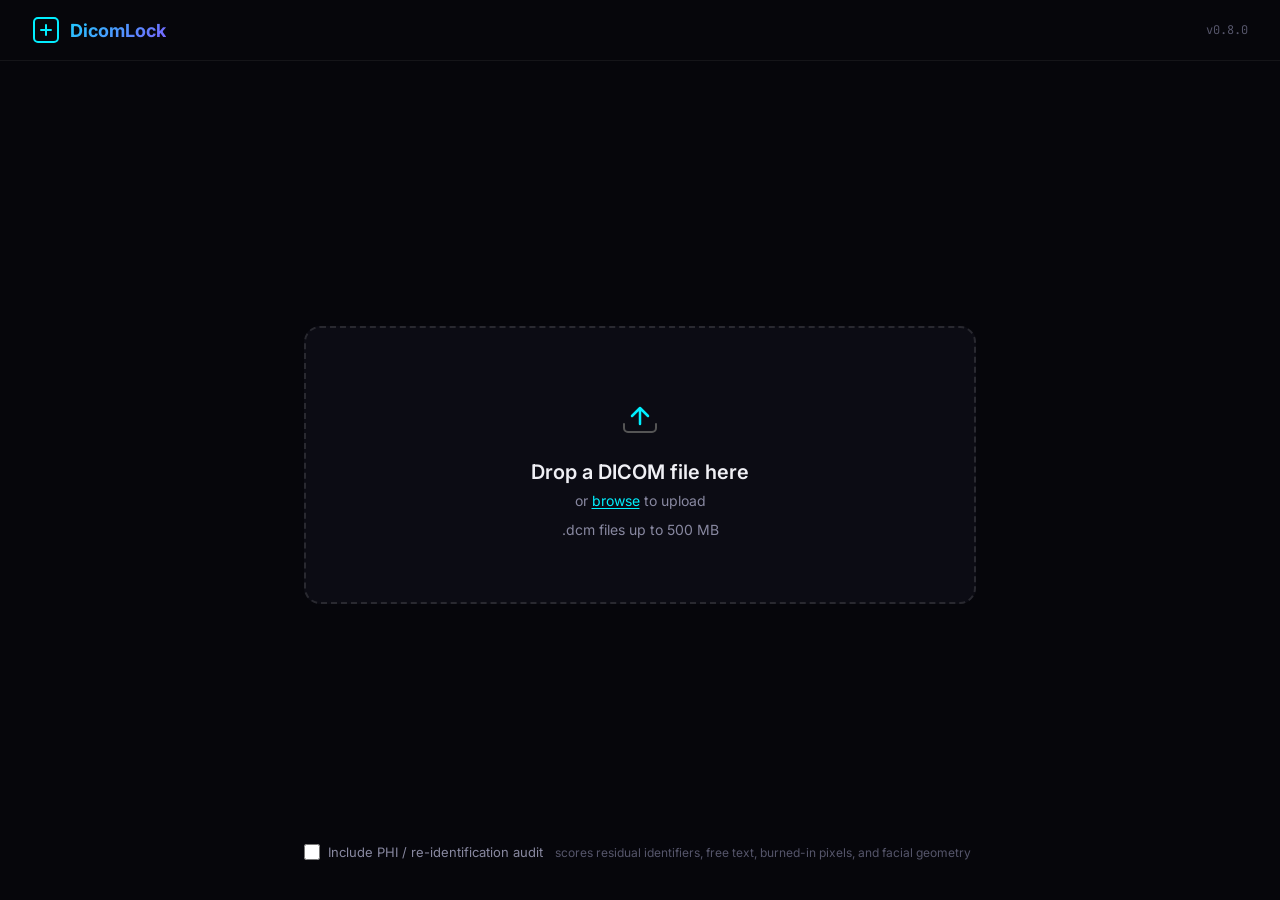
==== scanner/web/index.html @ 577608d9 "package server.py and web/ into the wheel; add dicomlock-server entry point The [server] extra used " ====
<!DOCTYPE html>
<html lang="en">
<head>
  <meta charset="UTF-8">
  <meta name="viewport" content="width=device-width, initial-scale=1.0">
  <title>DicomLock: DICOM Security Scanner</title>
  <link rel="preconnect" href="https://fonts.googleapis.com">
  <link href="https://fonts.googleapis.com/css2?family=Inter:wght@400;500;600;700&family=JetBrains+Mono:wght@400;500&display=swap" rel="stylesheet">
  <link rel="stylesheet" href="style.css">
</head>
<body>

  <!-- Header -->
  <header>
    <div class="logo">
      <svg width="28" height="28" viewBox="0 0 28 28" fill="none">
        <rect x="2" y="2" width="24" height="24" rx="4" stroke="url(#g)" stroke-width="2"/>
        <path d="M9 14h10M14 9v10" stroke="url(#g)" stroke-width="2" stroke-linecap="round"/>
        <defs><linearGradient id="g" x1="0" y1="0" x2="28" y2="28"><stop stop-color="#00F0FF"/><stop offset="1" stop-color="#7B61FF"/></linearGradient></defs>
      </svg>
      <span>DicomLock</span>
    </div>
    <div class="version">v0.8.0</div>
  </header>

  <!-- Main Content -->
  <main>
    <!-- Upload Zone -->
    <div id="upload-zone" class="upload-zone">
      <div class="upload-icon">
        <svg width="48" height="48" viewBox="0 0 48 48" fill="none">
          <path d="M24 32V16m0 0l-8 8m8-8l8 8" stroke="#00F0FF" stroke-width="2.5" stroke-linecap="round" stroke-linejoin="round"/>
          <path d="M8 32v4a4 4 0 004 4h24a4 4 0 004-4v-4" stroke="#555" stroke-width="2" stroke-linecap="round"/>
        </svg>
      </div>
      <h2>Drop a DICOM file here</h2>
      <p>or <label for="file-input" class="browse-link">browse</label> to upload</p>
      <p class="upload-hint">.dcm files up to 500 MB</p>
      <input type="file" id="file-input" accept=".dcm,.dicom" hidden>
    </div>

    <!-- Scan options -->
    <div class="scan-options">
      <label class="toggle">
        <input type="checkbox" id="deid-toggle">
        <span>Include PHI / re-identification audit</span>
      </label>
      <span class="scan-options-hint">scores residual identifiers, free text, burned-in pixels, and facial geometry</span>
    </div>

    <!-- Scanning Animation -->
    <div id="scanning" class="scanning hidden">
      <div class="scanner-ring"></div>
      <p class="scan-status">Analyzing DICOM integrity...</p>
    </div>

    <!-- Report -->
    <div id="report" class="report hidden">
      <!-- File Info -->
      <div class="report-header">
        <div class="file-info">
          <h2 id="report-filename"></h2>
          <div class="file-meta">
            <span id="report-size"></span>
            <span class="dot"></span>
            <span id="report-time"></span>
          </div>
          <div class="file-hash" id="report-hash"></div>
        </div>
        <button id="scan-another" class="btn-secondary">Scan Another</button>
      </div>

      <!-- Trust Score -->
      <div class="trust-section">
        <div class="trust-label">INTEGRITY SCORE</div>
        <div class="trust-bar-container">
          <div class="trust-bar" id="trust-bar"></div>
        </div>
        <div class="trust-badge" id="trust-badge"></div>
      </div>

      <!-- Re-identification risk (only when the de-id audit was requested) -->
      <div id="reid-section" class="reid-section hidden">
        <div class="reid-header">
          <div class="reid-label">RE-IDENTIFICATION RISK</div>
          <div class="reid-badge" id="reid-badge"></div>
        </div>
        <div class="reid-bar-container">
          <div class="reid-bar" id="reid-bar"></div>
        </div>
        <div class="reid-channels" id="reid-channels"></div>
        <div class="reid-note" id="reid-note"></div>
      </div>

      <!-- Findings -->
      <div class="findings-section">
        <div class="findings-header">
          <h3>Findings</h3>
          <span class="findings-count" id="findings-count"></span>
        </div>
        <div id="findings-list" class="findings-list"></div>
      </div>

      <!-- Summary Counts -->
      <div class="summary-counts" id="summary-counts"></div>

      <!-- Actions -->
      <button id="disarm-btn" class="btn-primary">Disarm &amp; Download Clean File</button>
      <button id="download-json" class="btn-secondary">Download JSON Report</button>
    </div>
  </main>

  <script src="script.js"></script>
</body>
</html>
---- scanner/web/style.css ----
/* DicomLock Scanner, Web UI */

:root {
  --bg-primary: #06060b;
  --bg-secondary: #0c0c14;
  --bg-card: #10101a;
  --border: rgba(255, 255, 255, 0.06);
  --border-hover: rgba(255, 255, 255, 0.12);
  --text-primary: #f0f0f5;
  --text-secondary: #8888a0;
  --text-muted: #55556a;
  --cyan: #00F0FF;
  --cyan-dim: rgba(0, 240, 255, 0.15);
  --purple: #7B61FF;
  --purple-dim: rgba(123, 97, 255, 0.15);
  --green: #00E676;
  --yellow: #FFD600;
  --red: #FF4444;
  /* Brand teal (matches the marketing site); teal doubles as the clean/safe color,
     amber is the mid-risk step, alert red is the high-risk / finding color. */
  --teal: #2dd4bf;
  --teal-dim: rgba(45, 212, 191, 0.14);
  --amber: #f5b14c;
  --amber-dim: rgba(245, 177, 76, 0.14);
  --alert: #f4727d;
  --alert-dim: rgba(244, 114, 125, 0.16);
  --gradient: linear-gradient(135deg, #00F0FF, #7B61FF);
  --font: 'Inter', -apple-system, BlinkMacSystemFont, sans-serif;
  --mono: 'JetBrains Mono', monospace;
}

*, *::before, *::after {
  margin: 0; padding: 0; box-sizing: border-box;
}

body {
  font-family: var(--font);
  background: var(--bg-primary);
  color: var(--text-primary);
  min-height: 100vh;
  display: flex;
  flex-direction: column;
}

/* Header */
header {
  display: flex;
  align-items: center;
  justify-content: space-between;
  padding: 16px 32px;
  border-bottom: 1px solid var(--border);
}

.logo {
  display: flex;
  align-items: center;
  gap: 10px;
  font-weight: 700;
  font-size: 18px;
  background: var(--gradient);
  -webkit-background-clip: text;
  -webkit-text-fill-color: transparent;
}

.version {
  font-family: var(--mono);
  font-size: 12px;
  color: var(--text-muted);
}

/* Main */
main {
  flex: 1;
  display: flex;
  flex-direction: column;
  align-items: center;
  padding: 40px 24px;
  max-width: 720px;
  margin: 0 auto;
  width: 100%;
}

/* Upload Zone */
.upload-zone {
  width: 100%;
  border: 2px dashed var(--border-hover);
  border-radius: 16px;
  padding: 64px 32px;
  text-align: center;
  cursor: pointer;
  transition: all 0.25s ease;
  background: var(--bg-secondary);
  margin: auto 0;
}

.upload-zone:hover,
.upload-zone.drag-over {
  border-color: var(--cyan);
  background: rgba(0, 240, 255, 0.03);
  box-shadow: 0 0 40px rgba(0, 240, 255, 0.05);
}

.upload-zone.drag-over {
  transform: scale(1.01);
}

.upload-icon {
  margin-bottom: 16px;
}

.upload-zone h2 {
  font-size: 20px;
  font-weight: 600;
  margin-bottom: 8px;
}

.upload-zone p {
  color: var(--text-secondary);
  font-size: 14px;
}

.browse-link {
  color: var(--cyan);
  cursor: pointer;
  text-decoration: underline;
  text-underline-offset: 2px;
}

.upload-hint {
  margin-top: 12px;
  font-size: 12px;
  color: var(--text-muted);
}

/* Scanning Animation */
.scanning {
  display: flex;
  flex-direction: column;
  align-items: center;
  gap: 24px;
  padding: 80px 0;
}

.scanner-ring {
  width: 80px;
  height: 80px;
  border-radius: 50%;
  border: 3px solid var(--border);
  border-top-color: var(--cyan);
  border-right-color: var(--purple);
  animation: spin 1s linear infinite;
}

@keyframes spin {
  to { transform: rotate(360deg); }
}

.scan-status {
  color: var(--text-secondary);
  font-size: 14px;
  font-family: var(--mono);
}

/* Report */
.report {
  width: 100%;
}

.report-header {
  display: flex;
  align-items: flex-start;
  justify-content: space-between;
  gap: 16px;
  margin-bottom: 32px;
}

.file-info h2 {
  font-size: 18px;
  font-weight: 600;
  word-break: break-all;
}

.file-meta {
  display: flex;
  align-items: center;
  gap: 8px;
  margin-top: 6px;
  font-size: 13px;
  color: var(--text-secondary);
}

.dot {
  width: 3px;
  height: 3px;
  border-radius: 50%;
  background: var(--text-muted);
}

.file-hash {
  font-family: var(--mono);
  font-size: 11px;
  color: var(--text-muted);
  margin-top: 6px;
}

.btn-secondary {
  font-family: var(--font);
  font-size: 13px;
  font-weight: 500;
  padding: 8px 16px;
  border-radius: 8px;
  border: 1px solid var(--border-hover);
  background: transparent;
  color: var(--text-secondary);
  cursor: pointer;
  transition: all 0.2s;
  white-space: nowrap;
}

.btn-secondary:hover {
  border-color: var(--cyan);
  color: var(--cyan);
}

/* Trust Score */
.trust-section {
  background: var(--bg-card);
  border: 1px solid var(--border);
  border-radius: 12px;
  padding: 24px;
  margin-bottom: 24px;
}

.trust-label {
  font-size: 11px;
  font-weight: 600;
  letter-spacing: 1.5px;
  color: var(--text-muted);
  margin-bottom: 16px;
}

.trust-bar-container {
  width: 100%;
  height: 10px;
  background: var(--bg-secondary);
  border-radius: 5px;
  overflow: hidden;
  margin-bottom: 12px;
}

.trust-bar {
  height: 100%;
  border-radius: 5px;
  transition: width 0.8s cubic-bezier(0.22, 1, 0.36, 1);
  width: 0%;
}

.trust-bar.clean    { background: var(--green); }
.trust-bar.caution  { background: var(--yellow); }
.trust-bar.suspicious { background: var(--yellow); }
.trust-bar.fail     { background: var(--red); }
.trust-bar.critical { background: var(--red); }

.trust-badge {
  display: inline-block;
  font-family: var(--mono);
  font-size: 14px;
  font-weight: 600;
  padding: 4px 12px;
  border-radius: 6px;
}

.trust-badge.clean      { background: rgba(0, 230, 118, 0.12); color: var(--green); }
.trust-badge.caution    { background: rgba(255, 214, 0, 0.12); color: var(--yellow); }
.trust-badge.suspicious { background: rgba(255, 214, 0, 0.12); color: var(--yellow); }
.trust-badge.fail       { background: rgba(255, 68, 68, 0.12); color: var(--red); }
.trust-badge.critical   { background: rgba(255, 68, 68, 0.2); color: var(--red); }

/* Findings */
.findings-section {
  margin-bottom: 24px;
}

.findings-header {
  display: flex;
  align-items: center;
  gap: 10px;
  margin-bottom: 12px;
}

.findings-header h3 {
  font-size: 15px;
  font-weight: 600;
}

.findings-count {
  font-family: var(--mono);
  font-size: 12px;
  color: var(--text-muted);
}

.findings-list {
  display: flex;
  flex-direction: column;
  gap: 2px;
}

.finding {
  display: flex;
  align-items: flex-start;
  gap: 12px;
  padding: 10px 14px;
  border-radius: 8px;
  background: var(--bg-card);
  border: 1px solid var(--border);
  transition: background 0.15s;
}

.finding:hover {
  background: var(--bg-secondary);
}

.finding-badge {
  font-family: var(--mono);
  font-size: 10px;
  font-weight: 600;
  padding: 3px 8px;
  border-radius: 4px;
  white-space: nowrap;
  margin-top: 2px;
  text-transform: uppercase;
  letter-spacing: 0.5px;
}

.finding-badge.pass     { background: rgba(0, 230, 118, 0.12); color: var(--green); }
.finding-badge.info     { background: var(--cyan-dim); color: var(--cyan); }
.finding-badge.warn     { background: rgba(255, 214, 0, 0.12); color: var(--yellow); }
.finding-badge.fail     { background: rgba(255, 68, 68, 0.12); color: var(--red); }
.finding-badge.critical { background: rgba(255, 68, 68, 0.25); color: #ff6666; }

.finding-content {
  flex: 1;
  min-width: 0;
}

.finding-message {
  font-size: 13px;
  line-height: 1.5;
  color: var(--text-primary);
}

.finding-details {
  font-size: 12px;
  line-height: 1.5;
  color: var(--text-muted);
  margin-top: 4px;
}

/* Summary Counts */
.summary-counts {
  display: flex;
  gap: 16px;
  flex-wrap: wrap;
  margin-bottom: 24px;
  padding: 16px;
  background: var(--bg-card);
  border: 1px solid var(--border);
  border-radius: 10px;
}

.count-item {
  display: flex;
  align-items: center;
  gap: 6px;
  font-family: var(--mono);
  font-size: 13px;
}

.count-dot {
  width: 8px;
  height: 8px;
  border-radius: 50%;
}

.count-dot.pass     { background: var(--green); }
.count-dot.info     { background: var(--cyan); }
.count-dot.warn     { background: var(--yellow); }
.count-dot.fail     { background: var(--red); }
.count-dot.critical { background: var(--red); }

/* Buttons */
.btn-primary {
  font-family: var(--font);
  font-size: 14px;
  font-weight: 600;
  width: 100%;
  padding: 12px 24px;
  border-radius: 10px;
  border: none;
  background: var(--gradient);
  color: #000;
  cursor: pointer;
  transition: opacity 0.2s;
}

.btn-primary:hover {
  opacity: 0.85;
}

/* Utility */
.hidden {
  display: none !important;
}

/* Error toast */
.error-toast {
  position: fixed;
  bottom: 24px;
  left: 50%;
  transform: translateX(-50%);
  background: rgba(255, 68, 68, 0.15);
  border: 1px solid rgba(255, 68, 68, 0.3);
  color: var(--red);
  padding: 12px 24px;
  border-radius: 10px;
  font-size: 14px;
  font-family: var(--mono);
  z-index: 100;
  animation: toast-in 0.3s ease;
}

@keyframes toast-in {
  from { opacity: 0; transform: translateX(-50%) translateY(10px); }
  to   { opacity: 1; transform: translateX(-50%) translateY(0); }
}

/* Scan options (de-id toggle) */
.scan-options {
  width: 100%;
  margin-top: 16px;
  display: flex;
  align-items: center;
  gap: 12px;
  flex-wrap: wrap;
}

.toggle {
  display: inline-flex;
  align-items: center;
  gap: 8px;
  font-size: 13px;
  color: var(--text-secondary);
  cursor: pointer;
  user-select: none;
}

.toggle input {
  width: 16px;
  height: 16px;
  accent-color: var(--cyan);
  cursor: pointer;
}

.scan-options-hint {
  font-size: 12px;
  color: var(--text-muted);
}

/* Re-identification risk card */
.reid-section {
  background: var(--bg-card);
  border: 1px solid var(--border);
  border-radius: 12px;
  padding: 24px;
  margin-bottom: 24px;
}

.reid-header {
  display: flex;
  align-items: center;
  justify-content: space-between;
  gap: 12px;
  margin-bottom: 16px;
}

.reid-label {
  font-size: 11px;
  font-weight: 600;
  letter-spacing: 1.5px;
  color: var(--teal);
}

.reid-badge {
  font-family: var(--mono);
  font-size: 14px;
  font-weight: 600;
  padding: 4px 12px;
  border-radius: 6px;
}

.reid-badge.minimal  { background: var(--teal-dim); color: var(--teal); }
.reid-badge.low      { background: var(--teal-dim); color: var(--teal); }
.reid-badge.moderate { background: var(--amber-dim); color: var(--amber); }
.reid-badge.high     { background: var(--alert-dim); color: var(--alert); }

.reid-bar-container {
  width: 100%;
  height: 10px;
  background: var(--bg-secondary);
  border-radius: 5px;
  overflow: hidden;
  margin-bottom: 20px;
}

.reid-bar {
  height: 100%;
  border-radius: 5px;
  width: 0%;
  transition: width 0.8s cubic-bezier(0.22, 1, 0.36, 1);
}

.reid-bar.minimal  { background: var(--teal); }
.reid-bar.low      { background: var(--teal); }
.reid-bar.moderate { background: var(--amber); }
.reid-bar.high     { background: var(--alert); }

.reid-channels {
  display: flex;
  flex-direction: column;
  gap: 8px;
}

.reid-channel {
  padding: 12px 14px;
  border-radius: 8px;
  background: var(--bg-secondary);
  border: 1px solid var(--border);
  opacity: 0.6;
}

.reid-channel.active {
  opacity: 1;
  border-color: var(--border-hover);
}

.reid-channel-head {
  display: flex;
  align-items: center;
  justify-content: space-between;
  gap: 8px;
}

.reid-channel-name {
  font-size: 13px;
  font-weight: 600;
  color: var(--text-primary);
}

.reid-channel-pts {
  font-family: var(--mono);
  font-size: 12px;
  color: var(--text-muted);
}

.reid-channel-detail {
  font-size: 12px;
  line-height: 1.5;
  color: var(--text-secondary);
  margin-top: 4px;
}

.reid-note {
  font-size: 12px;
  line-height: 1.5;
  color: var(--text-muted);
  margin-top: 16px;
  font-style: italic;
}

/* Responsive */
@media (max-width: 600px) {
  header { padding: 12px 16px; }
  main { padding: 24px 16px; }
  .upload-zone { padding: 40px 20px; }
  .report-header { flex-direction: column; }
  .summary-counts { gap: 12px; }
  .reid-header { flex-direction: column; align-items: flex-start; }
}
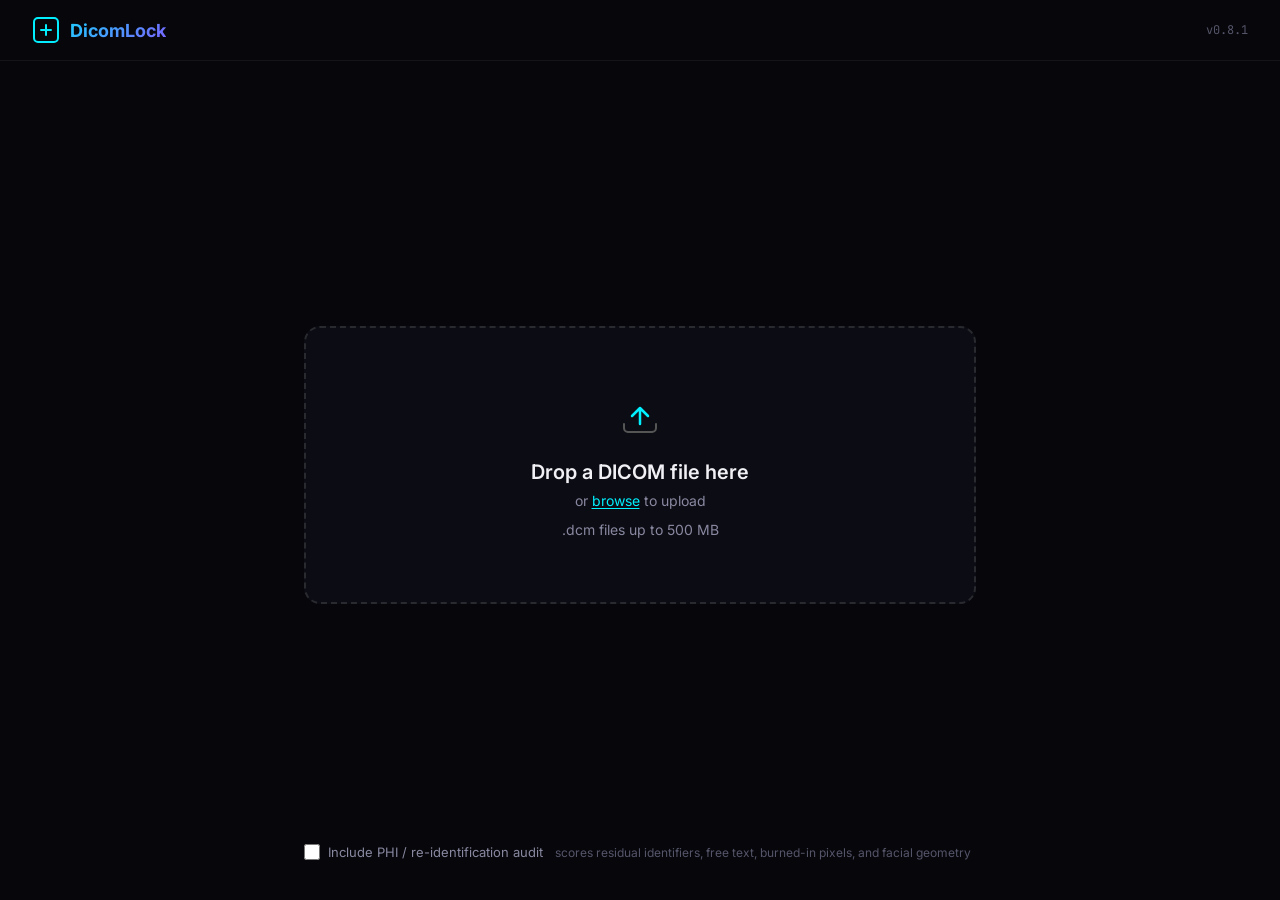
==== commit 8031f04e: "release 0.8.1: post-0.8.0 polish (em-dash sweep, perf, CLI summary, Docker, packaged server) The 0.8" ====
--- a/scanner/web/index.html
+++ b/scanner/web/index.html
@@ -20,7 +20,7 @@
       </svg>
       <span>DicomLock</span>
     </div>
-    <div class="version">v0.8.0</div>
+    <div class="version">v0.8.1</div>
   </header>
 
   <!-- Main Content -->
